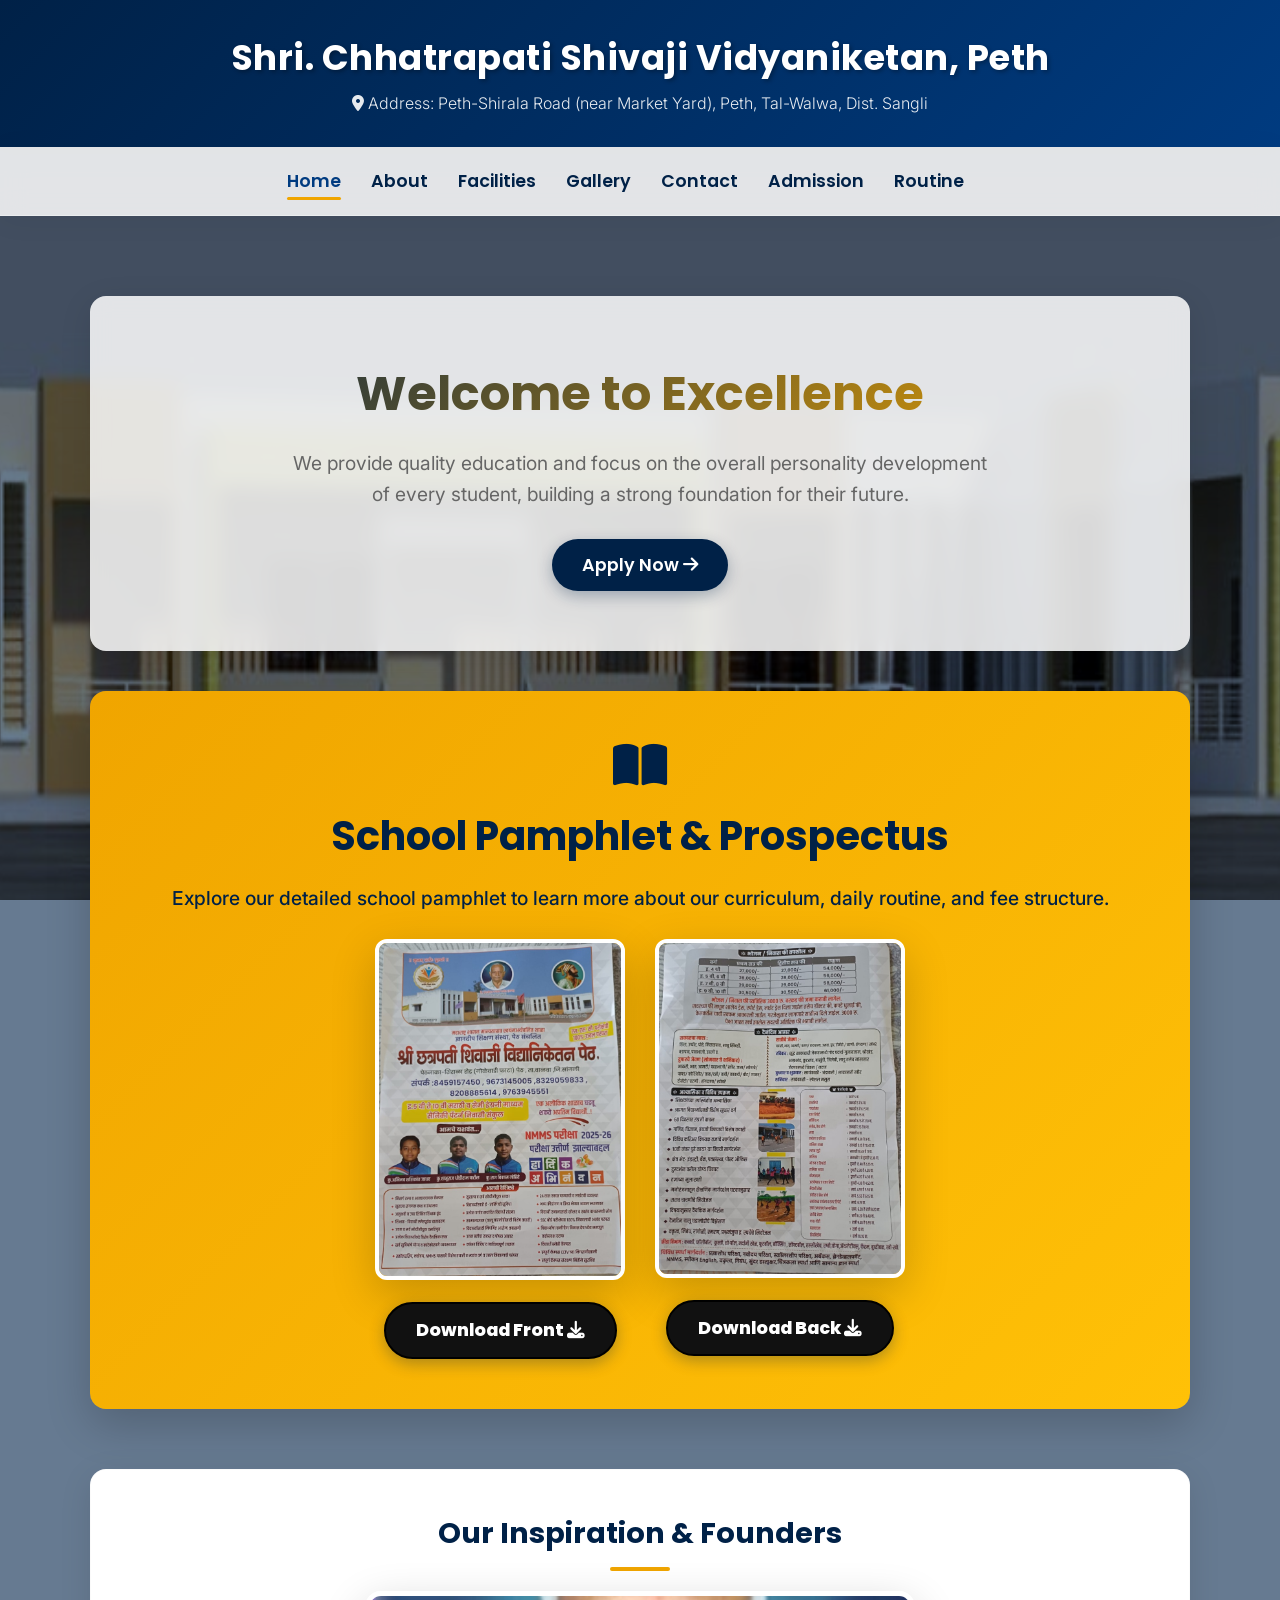
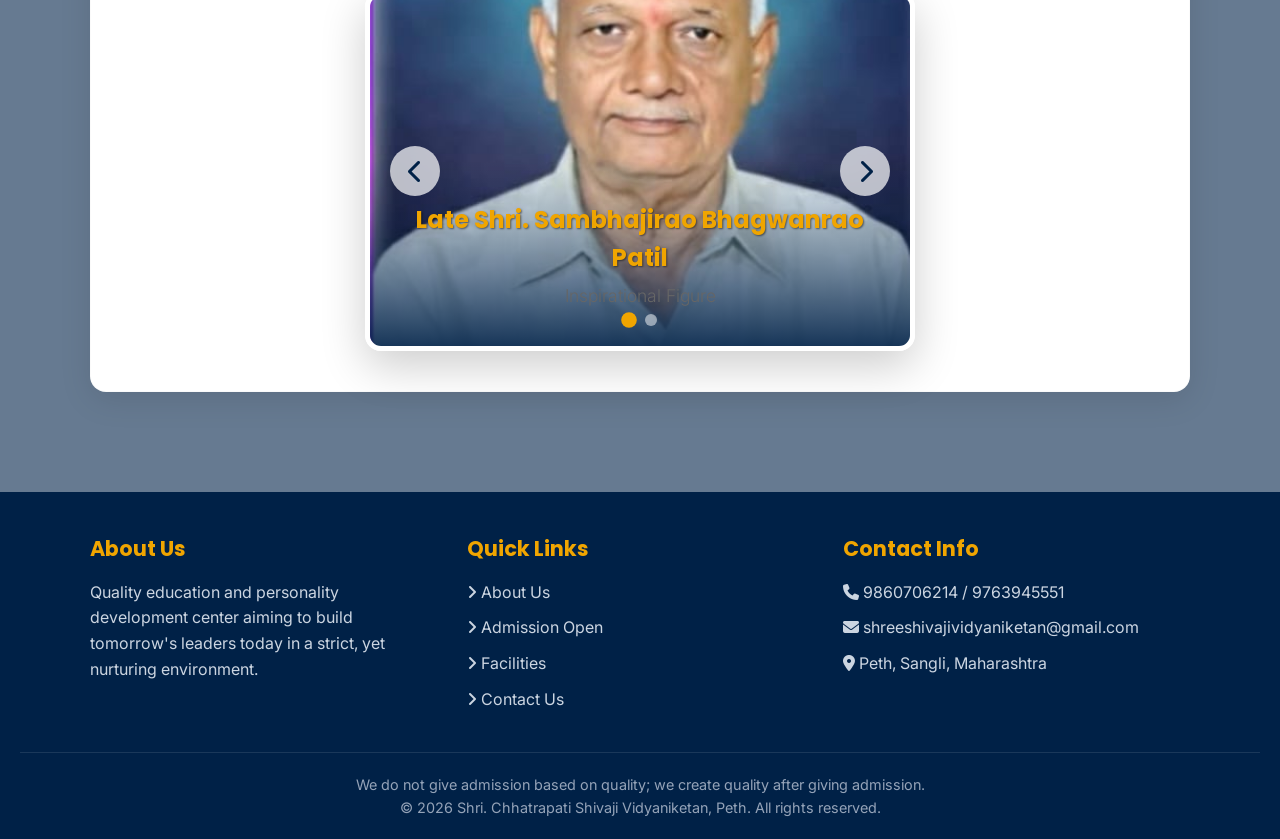
==== index.html @ 99a565bc "Initial commit Created from https://vercel.com/new" ====
<!DOCTYPE html>
<html lang="en">
<head>
    <meta charset="UTF-8">
    <meta name="viewport" content="width=device-width, initial-scale=1.0">
    <title>School Website - Shri. Chhatrapati Shivaji Vidyaniketan</title>
    <!-- FontAwesome for Icons -->
    <link rel="stylesheet" href="https://cdnjs.cloudflare.com/ajax/libs/font-awesome/6.4.0/css/all.min.css">
    <link rel="stylesheet" href="style.css">
</head>

<body>
    <!-- Main Header Area -->
    <header class="main-header">
        <div class="container" style="padding: 10px 0;">
            <h1>Shri. Chhatrapati Shivaji Vidyaniketan, Peth</h1>
            <p><i class="fas fa-map-marker-alt"></i> Address: Peth-Shirala Road (near Market Yard), Peth, Tal-Walwa, Dist. Sangli</p>
        </div>
    </header>

    <!-- Sticky Glassmorphism Navigation -->
    <nav>
        <div class="nav-container container" style="padding: 0; align-items: center;">
            <a href="index.html" class="active">Home</a>
            <a href="about.html">About</a>
            <a href="facilities.html">Facilities</a>
            <a href="gallery.html">Gallery</a>
            <a href="contact.html">Contact</a>
            <a href="admission.html">Admission</a>
            <a href="routine.html">Routine</a>
            
            <!-- Google Translate Widget -->
            <div id="google_translate_element" style="margin-top: 5px;"></div>
        </div>
    </nav>

    <div class="container fade-in">
        
        <!-- Hero Section -->
        <div class="hero">
            <h2>Welcome to Excellence</h2>
            <p>We provide quality education and focus on the overall personality development of every student, building a strong foundation for their future.</p>
            <a href="admission.html" class="btn">Apply Now <i class="fas fa-arrow-right"></i></a>
        </div>

        <!-- Pamphlet Section -->
        <section class="pamphlet-section">
            <i class="fas fa-book-open" style="font-size: 3rem; margin-bottom: 15px;"></i>
            <h2>School Pamphlet & Prospectus</h2>
            <p>Explore our detailed school pamphlet to learn more about our curriculum, daily routine, and fee structure.</p>
            
            <div style="display: flex; flex-wrap: wrap; gap: 30px; justify-content: center; margin-top: 20px;">
                <div style="text-align: center;">
                    <img src="pamphlet-front.jpg" alt="Pamphlet Front" style="max-width: 100%; width: 250px; border-radius: 12px; box-shadow: var(--shadow-hover); border: 4px solid var(--white);">
                    <br>
                    <a href="pamphlet-front.jpg" download class="btn" style="margin-top: 15px; background-color: #111; color: #fff; font-weight: 800; border: 2px solid #000;">Download Front <i class="fas fa-download"></i></a>
                </div>
                <div style="text-align: center;">
                    <img src="pamphlet-back.jpg" alt="Pamphlet Back" style="max-width: 100%; width: 250px; border-radius: 12px; box-shadow: var(--shadow-hover); border: 4px solid var(--white);">
                    <br>
                    <a href="pamphlet-back.jpg" download class="btn" style="margin-top: 15px; background-color: #111; color: #fff; font-weight: 800; border: 2px solid #000;">Download Back <i class="fas fa-download"></i></a>
                </div>
            </div>
        </section>

        <!-- Inspirational Slider Section -->
        <section class="hero-slider card">
            <h2 class="section-title">Our Inspiration & Founders</h2>

            <div class="slider-container" id="slider">
                <div class="slides">
                    <div class="slide">
                        <img src="Inspirational_figure.jpeg" alt="Inspirational Figure">
                        <div class="slide-content">
                            <h3>Late Shri. Sambhajirao Bhagwanrao Patil</h3>
                            <p>Inspirational Figure</p>
                        </div>
                    </div>
                    <div class="slide">
                        <img src="chairman.jpeg" alt="Chairman">
                        <div class="slide-content">
                            <h3>Shri. Jayant Sambhajirao Patil</h3>
                            <p>Founder & Chairman</p>
                        </div>
                    </div>
                </div>

                <!-- Navigation Elements -->
                <button class="slider-btn prev" id="prevBtn"><i class="fas fa-chevron-left"></i></button>
                <button class="slider-btn next" id="nextBtn"><i class="fas fa-chevron-right"></i></button>

                <!-- Dots filled by JS -->
                <div class="dots-container" id="dotsContainer"></div>
            </div>
        </section>

    </div>

    <!-- Enhanced Footer -->
    <footer>
        <div class="footer-content">
            <div class="footer-section">
                <h3>About Us</h3>
                <p>Quality education and personality development center aiming to build tomorrow's leaders today in a strict, yet nurturing environment.</p>
            </div>
            <div class="footer-section">
                <h3>Quick Links</h3>
                <a href="about.html"><i class="fas fa-angle-right"></i> About Us</a>
                <a href="admission.html"><i class="fas fa-angle-right"></i> Admission Open</a>
                <a href="facilities.html"><i class="fas fa-angle-right"></i> Facilities</a>
                <a href="contact.html"><i class="fas fa-angle-right"></i> Contact Us</a>
            </div>
            <div class="footer-section">
                <h3>Contact Info</h3>
                <p><i class="fas fa-phone"></i> 9860706214 / 9763945551</p>
                <p><i class="fas fa-envelope"></i> shreeshivajividyaniketan@gmail.com</p>
                <p><i class="fas fa-map-marker-alt"></i> Peth, Sangli, Maharashtra</p>
            </div>
        </div>
        <div class="footer-bottom">
            <p>We do not give admission based on quality; we create quality after giving admission. <br> &copy; 2026 Shri. Chhatrapati Shivaji Vidyaniketan, Peth. All rights reserved.</p>
        </div>
    </footer>

    <!-- Robust Javascript -->
    <script>
        document.addEventListener("DOMContentLoaded", () => {
            // Slider Logic
            const slidesContainer = document.querySelector(".slides");
            const slides = document.querySelectorAll(".slide");
            const prevBtn = document.getElementById("prevBtn");
            const nextBtn = document.getElementById("nextBtn");
            const dotsContainer = document.getElementById("dotsContainer");
            
            let index = 0;
            const totalSlides = slides.length;
            let autoSlideInterval;

            // Generate dots dynamically
            slides.forEach((_, i) => {
                const dot = document.createElement("div");
                dot.classList.add("dot");
                if (i === 0) dot.classList.add("active");
                dot.addEventListener("click", () => goToSlide(i));
                dotsContainer.appendChild(dot);
            });

            const dots = document.querySelectorAll(".dot");

            function updateSlide() {
                slidesContainer.style.transform = `translateX(-${index * 100}%)`;
                dots.forEach(dot => dot.classList.remove("active"));
                if(dots[index]) dots[index].classList.add("active");
            }

            function nextSlide() {
                index = (index < totalSlides - 1) ? index + 1 : 0;
                updateSlide();
                resetAutoplay();
            }

            function prevSlide() {
                index = (index > 0) ? index - 1 : totalSlides - 1;
                updateSlide();
                resetAutoplay();
            }

            function goToSlide(i) {
                index = i;
                updateSlide();
                resetAutoplay();
            }

            function resetAutoplay() {
                clearInterval(autoSlideInterval);
                autoSlideInterval = setInterval(nextSlide, 5000); // 5 seconds autoplay
            }

            // Events
            if (nextBtn) nextBtn.addEventListener("click", nextSlide);
            if (prevBtn) prevBtn.addEventListener("click", prevSlide);

            // Swipe support for mobile
            let startX = 0;
            const slider = document.getElementById("slider");
            if (slider) {
                slider.addEventListener("touchstart", (e) => startX = e.touches[0].clientX);
                slider.addEventListener("touchend", (e) => {
                    let endX = e.changedTouches[0].clientX;
                    if (startX > endX + 50) nextSlide();
                    else if (startX < endX - 50) prevSlide();
                    resetAutoplay();
                });
            }

            // Start autoplay
            resetAutoplay();

            // Set dynamic background image if specified
            const root = document.documentElement;
            // The background image path can be updated right in the CSS variables later.
        });
    </script>
    
    <!-- Google Translate Script Setup -->
    <script type="text/javascript">
        function googleTranslateElementInit() {
            new google.translate.TranslateElement({
                pageLanguage: 'en',
                includedLanguages: 'en,mr,hi', // English, Marathi, and Hindi
                layout: google.translate.TranslateElement.InlineLayout.SIMPLE,
                autoDisplay: false
            }, 'google_translate_element');
        }
    </script>
    <script type="text/javascript" src="https://translate.google.com/translate_a/element.js?cb=googleTranslateElementInit"></script>
</body>
</html>
---- style.css ----
@import url('https://fonts.googleapis.com/css2?family=Inter:wght@300;400;500;600&family=Poppins:wght@400;500;600;700;800&display=swap');

/* ========================= */
/* CSS VARIABLES & THEMING */
/* ========================= */
:root {
    --primary: #002147;
    --primary-light: #003b80;
    --secondary: #f0a500;
    --secondary-hover: #ffb81c;
    --bg-color: #f8f9fa;
    --text-main: #333333;
    --text-muted: #666666;
    --white: #ffffff;
    --glass-bg: rgba(255, 255, 255, 0.85);
    --glass-border: rgba(255, 255, 255, 0.3);
    --shadow-soft: 0 8px 32px rgba(0, 0, 0, 0.1);
    --shadow-hover: 0 15px 45px rgba(0, 0, 0, 0.2);
    --transition: all 0.4s cubic-bezier(0.25, 0.8, 0.25, 1);
    --border-radius: 16px;
    --bg-image: url('background.png'); /* The uploaded background image */
}

/* ========================= */
/* RESET & GENERAL */
/* ========================= */
* {
    margin: 0;
    padding: 0;
    box-sizing: border-box;
}

html {
    scroll-behavior: smooth;
}

body {
    font-family: 'Inter', sans-serif;
    color: var(--text-main);
    background-color: var(--bg-color);
    line-height: 1.6;
    min-height: 100vh;
    display: flex;
    flex-direction: column;
    position: relative;
    background-image: var(--bg-image);
    background-size: cover;
    background-position: center;
    background-attachment: fixed;
    background-blend-mode: multiply;
    background-color: rgba(0, 33, 71, 0.6); /* Elegant dark navy overlay */
}

h1, h2, h3, h4, h5, h6 {
    font-family: 'Poppins', sans-serif;
    font-weight: 700;
    color: var(--primary);
}

a {
    text-decoration: none;
    color: inherit;
}

ul {
    list-style: none;
}

img {
    max-width: 100%;
    height: auto;
}

/* ========================= */
/* HEADER & NAVIGATION */
/* ========================= */
.main-header {
    background: linear-gradient(135deg, var(--primary), var(--primary-light));
    color: var(--white);
    padding: 20px 0;
    text-align: center;
    box-shadow: 0 4px 20px rgba(0,0,0,0.15);
    position: relative;
    z-index: 100;
}

.main-header h1 {
    color: var(--white);
    font-size: 2.2rem;
    margin-bottom: 5px;
    letter-spacing: 0.5px;
    text-shadow: 2px 2px 4px rgba(0,0,0,0.3);
}

.main-header p {
    font-size: 1rem;
    opacity: 0.9;
    font-weight: 300;
}

nav {
    background: var(--glass-bg);
    backdrop-filter: blur(12px);
    -webkit-backdrop-filter: blur(12px);
    border-bottom: 1px solid var(--glass-border);
    padding: 15px 0;
    position: sticky;
    top: 0;
    z-index: 1000;
    box-shadow: 0 4px 30px rgba(0, 0, 0, 0.05);
}

.nav-container {
    display: flex;
    justify-content: center;
    flex-wrap: wrap;
    gap: 30px;
}

nav a {
    font-family: 'Poppins', sans-serif;
    font-weight: 600;
    color: var(--primary);
    font-size: 1.1rem;
    position: relative;
    padding: 5px 0;
    transition: var(--transition);
}

nav a::after {
    content: '';
    position: absolute;
    bottom: 0;
    left: 0;
    width: 0%;
    height: 3px;
    background-color: var(--secondary);
    transition: var(--transition);
    border-radius: 2px;
}

nav a:hover, nav a.active {
    color: var(--primary-light);
}

nav a:hover::after, nav a.active::after {
    width: 100%;
}

/* ========================= */
/* LAYOUT UTILITIES */
/* ========================= */
.container {
    width: 90%;
    max-width: 1100px;
    margin: 0 auto;
    padding: 40px 0;
    flex: 1;
}

.section-title {
    text-align: center;
    font-size: 2.5rem;
    margin-bottom: 40px;
    position: relative;
    padding-bottom: 15px;
}

.section-title::after {
    content: '';
    position: absolute;
    bottom: 0;
    left: 50%;
    transform: translateX(-50%);
    width: 60px;
    height: 4px;
    background: var(--secondary);
    border-radius: 2px;
}

/* ========================= */
/* CARDS & CONTAINERS */
/* ========================= */
.card {
    background: var(--white);
    padding: 40px;
    border-radius: var(--border-radius);
    box-shadow: var(--shadow-soft);
    margin-bottom: 40px;
    transition: var(--transition);
    border: 1px solid rgba(0,0,0,0.02);
}

.card:hover {
    transform: translateY(-8px);
    box-shadow: var(--shadow-hover);
}

.card h2 {
    font-size: 1.8rem;
    margin-bottom: 20px;
    color: var(--primary);
}

.card p {
    font-size: 1.1rem;
    color: var(--text-muted);
    margin-bottom: 15px;
}

/* ========================= */
/* HERO SECTION */
/* ========================= */
.hero {
    text-align: center;
    padding: 60px 20px;
    background: var(--glass-bg);
    border-radius: var(--border-radius);
    box-shadow: var(--shadow-soft);
    backdrop-filter: blur(10px);
    margin-top: 40px;
    margin-bottom: 40px;
}

.hero h2 {
    font-size: 3rem;
    margin-bottom: 15px;
    background: linear-gradient(135deg, var(--primary), var(--secondary));
    -webkit-background-clip: text;
    -webkit-text-fill-color: transparent;
}

.hero p {
    font-size: 1.2rem;
    color: var(--text-muted);
    max-width: 700px;
    margin: 0 auto 30px;
}

/* ========================= */
/* PAMPHLET & BANNER SECTION */
/* ========================= */
.pamphlet-section {
    background: linear-gradient(135deg, var(--secondary), #ffc107);
    padding: 50px 20px;
    border-radius: var(--border-radius);
    text-align: center;
    margin: 40px 0;
    box-shadow: var(--shadow-hover);
    color: var(--primary);
    position: relative;
    overflow: hidden;
}

.pamphlet-section h2 {
    color: var(--primary);
    font-size: 2.5rem;
    margin-bottom: 15px;
    position: relative;
    z-index: 2;
}

.pamphlet-section p {
    font-size: 1.2rem;
    margin-bottom: 25px;
    font-weight: 500;
    position: relative;
    z-index: 2;
}

.btn {
    display: inline-block;
    padding: 12px 30px;
    background: var(--primary);
    color: var(--white);
    font-family: 'Poppins', sans-serif;
    font-weight: 600;
    border-radius: 30px;
    font-size: 1.1rem;
    transition: var(--transition);
    box-shadow: 0 5px 15px rgba(0, 33, 71, 0.3);
    position: relative;
    z-index: 2;
}

.btn:hover {
    background: var(--primary-light);
    transform: translateY(-3px);
    box-shadow: 0 8px 20px rgba(0, 33, 71, 0.4);
    color: white;
}

/* ========================= */
/* MODERN SLIDER */
/* ========================= */
.hero-slider {
    margin: 60px 0;
}

.slider-container {
    position: relative;
    max-width: 550px; /* Reduced from 800px to make images medium */
    margin: 0 auto;
    overflow: hidden;
    border-radius: var(--border-radius);
    box-shadow: var(--shadow-hover);
    border: 5px solid var(--white);
}

.slides {
    display: flex;
    transition: transform 0.6s cubic-bezier(0.25, 0.8, 0.25, 1);
}

.slide {
    min-width: 100%;
    position: relative;
}

.slide img {
    width: 100%;
    height: 350px; /* Reduced from 450px to fit medium size */
    object-fit: cover;
    display: block;
}

.slide-content {
    position: absolute;
    bottom: 0;
    left: 0;
    width: 100%;
    background: linear-gradient(to top, rgba(0,33,71,0.9), transparent);
    padding: 40px 20px 20px;
    color: var(--white);
    text-align: center;
}

.slide-content h3 {
    color: var(--secondary);
    font-size: 1.5rem;
    margin-bottom: 5px;
    text-shadow: 1px 1px 2px rgba(0,0,0,0.5);
}

.slide-content p {
    font-size: 1.1rem;
    font-weight: 300;
}

.slider-btn {
    position: absolute;
    top: 50%;
    transform: translateY(-50%);
    background: rgba(255, 255, 255, 0.7);
    color: var(--primary);
    border: none;
    width: 50px;
    height: 50px;
    border-radius: 50%;
    font-size: 24px;
    cursor: pointer;
    transition: var(--transition);
    display: flex;
    align-items: center;
    justify-content: center;
    backdrop-filter: blur(5px);
    z-index: 10;
}

.slider-btn:hover {
    background: var(--white);
    color: var(--secondary);
    transform: translateY(-50%) scale(1.1);
}

.prev { left: 20px; }
.next { right: 20px; }

/* Slider Dots */
.dots-container {
    position: absolute;
    bottom: 20px;
    left: 50%;
    transform: translateX(-50%);
    display: flex;
    gap: 10px;
    z-index: 10;
}

.dot {
    width: 12px;
    height: 12px;
    border-radius: 50%;
    background: rgba(255,255,255,0.5);
    cursor: pointer;
    transition: var(--transition);
}

.dot.active {
    background: var(--secondary);
    transform: scale(1.3);
}

/* ========================= */
/* ABOUT AND TEXT SECTIONS */
/* ========================= */
.about-container {
    display: flex;
    gap: 40px;
    align-items: center;
}

.image-section {
    flex: 0 0 40%;
}

.image-section img {
    border-radius: var(--border-radius);
    box-shadow: var(--shadow-hover);
    border: 4px solid var(--white);
}

.text-section {
    flex: 1;
}

.text-section p {
    margin-bottom: 15px;
    font-size: 1.1rem;
    color: var(--text-muted);
    text-align: justify;
}

.text-section strong {
    color: var(--primary);
}

/* ========================= */
/* TABLES & LISTS */
/* ========================= */
table {
    width: 100%;
    border-collapse: separate;
    border-spacing: 0;
    margin: 30px 0;
    border-radius: 12px;
    overflow: hidden;
    box-shadow: var(--shadow-soft);
}

th, td {
    padding: 15px 20px;
    text-align: left;
    border-bottom: 1px solid #e0e0e0;
}

th {
    background-color: var(--primary);
    color: var(--white);
    font-family: 'Poppins', sans-serif;
    font-weight: 600;
    text-transform: uppercase;
    font-size: 0.9rem;
    letter-spacing: 0.5px;
}

tr:last-child td {
    border-bottom: none;
}

tr:nth-child(even) {
    background-color: #f8fcfd;
}

tr:hover {
    background-color: #f1f8ff;
}

.styled-list {
    margin: 20px 0 20px 20px;
}

.styled-list li {
    position: relative;
    padding-left: 30px;
    margin-bottom: 15px;
    font-size: 1.1rem;
    color: var(--text-muted);
}

.styled-list li::before {
    content: '✓';
    position: absolute;
    left: 0;
    top: 2px;
    color: var(--secondary);
    font-weight: bold;
    font-size: 1.2rem;
}

/* ========================= */
/* FOOTER */
/* ========================= */
footer {
    background: var(--primary);
    color: var(--white);
    padding: 40px 20px 20px;
    text-align: center;
    margin-top: auto;
}

.footer-content {
    max-width: 1100px;
    margin: 0 auto;
    display: flex;
    flex-wrap: wrap;
    justify-content: space-between;
    gap: 30px;
    margin-bottom: 30px;
    text-align: left;
}

.footer-section {
    flex: 1;
    min-width: 250px;
}

.footer-section h3 {
    color: var(--secondary);
    margin-bottom: 15px;
    font-size: 1.3rem;
}

.footer-section p, .footer-section a {
    color: #cbd5e1;
    font-size: 1rem;
    margin-bottom: 10px;
    display: block;
    transition: var(--transition);
}

.footer-section a:hover {
    color: var(--white);
    padding-left: 5px;
}

.footer-bottom {
    border-top: 1px solid rgba(255,255,255,0.1);
    padding-top: 20px;
    font-size: 0.9rem;
    color: #94a3b8;
}

/* ========================= */
/* UTILITY CLASSES & FIXES */
/* ========================= */
.fade-in {
    animation: fadeIn 1s ease-in-out;
}

@keyframes fadeIn {
    from { opacity: 0; transform: translateY(20px); }
    to { opacity: 1; transform: translateY(0); }
}

/* Maps Container */
.map-container {
    border-radius: var(--border-radius);
    overflow: hidden;
    box-shadow: var(--shadow-soft);
    margin-top: 20px;
}

/* ========================= */
/* RESPONSIVE DESIGN */
/* ========================= */
@media (max-width: 768px) {
    .main-header h1 {
        font-size: 1.6rem;
    }
    
    .nav-container {
        gap: 15px;
    }
    
    nav a {
        font-size: 1rem;
    }
    
    .hero h2 {
        font-size: 2.2rem;
    }
    
    .about-container {
        flex-direction: column;
    }
    
    .slide img {
        height: 300px;
    }
    
    .card {
        padding: 25px;
    }
    
    .footer-content {
        flex-direction: column;
        text-align: center;
    }
    
    .footer-section a:hover {
        padding-left: 0;
        transform: translateY(-2px);
    }
}
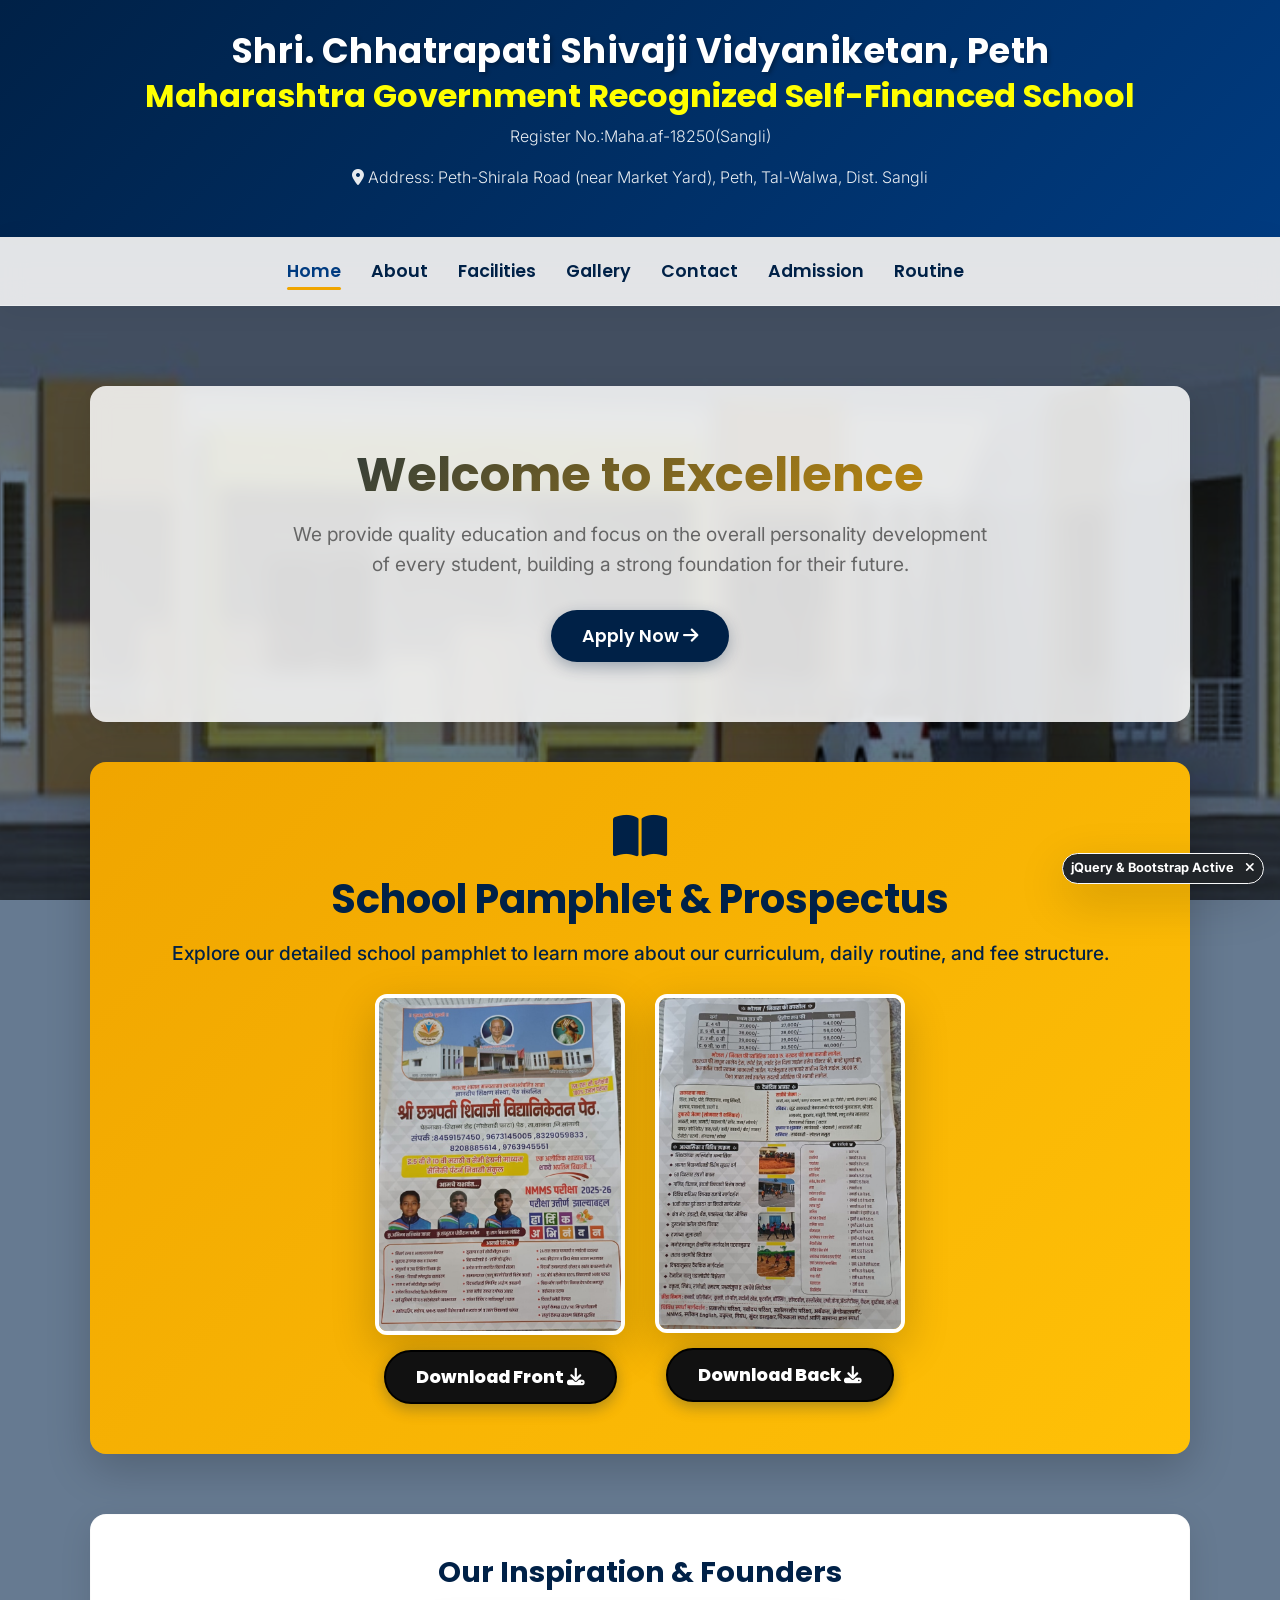
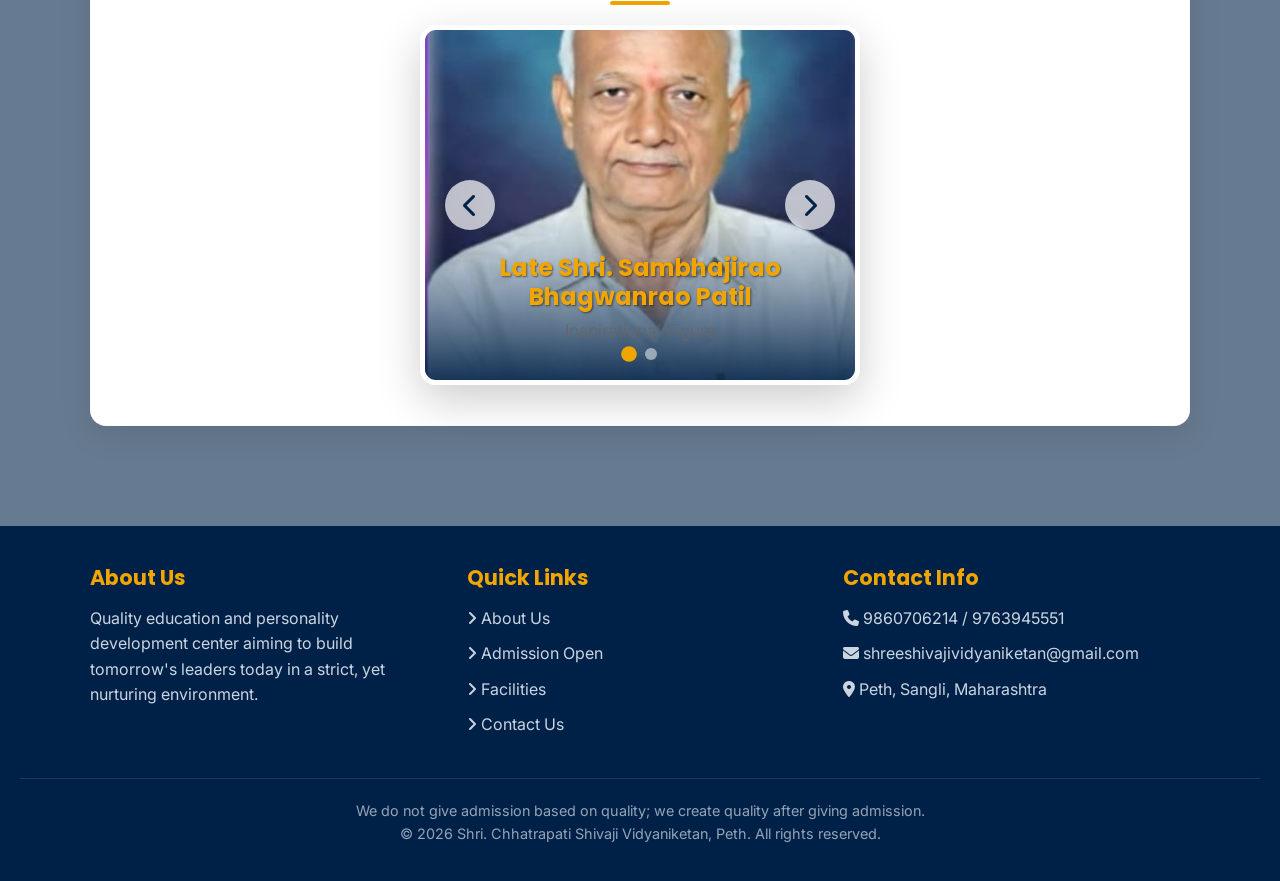
==== commit 053bf872: "Update index.html" ====
--- a/index.html
+++ b/index.html
@@ -1,9 +1,12 @@
 <!DOCTYPE html>
 <html lang="en">
+
 <head>
     <meta charset="UTF-8">
     <meta name="viewport" content="width=device-width, initial-scale=1.0">
     <title>School Website - Shri. Chhatrapati Shivaji Vidyaniketan</title>
+    <!-- Bootstrap CSS -->
+    <link href="https://cdn.jsdelivr.net/npm/bootstrap@5.3.0/dist/css/bootstrap.min.css" rel="stylesheet">
     <!-- FontAwesome for Icons -->
     <link rel="stylesheet" href="https://cdnjs.cloudflare.com/ajax/libs/font-awesome/6.4.0/css/all.min.css">
     <link rel="stylesheet" href="style.css">
@@ -14,7 +17,10 @@
     <header class="main-header">
         <div class="container" style="padding: 10px 0;">
             <h1>Shri. Chhatrapati Shivaji Vidyaniketan, Peth</h1>
-            <p><i class="fas fa-map-marker-alt"></i> Address: Peth-Shirala Road (near Market Yard), Peth, Tal-Walwa, Dist. Sangli</p>
+            <h2 style="color:yellow">Maharashtra Government Recognized Self-Financed School</h2>
+            <p>Register No.:Maha.af-18250(Sangli)</p>
+            <p><i class="fas fa-map-marker-alt"></i> Address: Peth-Shirala Road (near Market Yard), Peth, Tal-Walwa,
+                Dist. Sangli</p>
         </div>
     </header>
 
@@ -28,18 +34,19 @@
             <a href="contact.html">Contact</a>
             <a href="admission.html">Admission</a>
             <a href="routine.html">Routine</a>
-            
+
             <!-- Google Translate Widget -->
             <div id="google_translate_element" style="margin-top: 5px;"></div>
         </div>
     </nav>
 
     <div class="container fade-in">
-        
+
         <!-- Hero Section -->
         <div class="hero">
             <h2>Welcome to Excellence</h2>
-            <p>We provide quality education and focus on the overall personality development of every student, building a strong foundation for their future.</p>
+            <p>We provide quality education and focus on the overall personality development of every student, building
+                a strong foundation for their future.</p>
             <a href="admission.html" class="btn">Apply Now <i class="fas fa-arrow-right"></i></a>
         </div>
 
@@ -47,18 +54,25 @@
         <section class="pamphlet-section">
             <i class="fas fa-book-open" style="font-size: 3rem; margin-bottom: 15px;"></i>
             <h2>School Pamphlet & Prospectus</h2>
-            <p>Explore our detailed school pamphlet to learn more about our curriculum, daily routine, and fee structure.</p>
-            
+            <p>Explore our detailed school pamphlet to learn more about our curriculum, daily routine, and fee
+                structure.</p>
+
             <div style="display: flex; flex-wrap: wrap; gap: 30px; justify-content: center; margin-top: 20px;">
                 <div style="text-align: center;">
-                    <img src="pamphlet-front.jpg" alt="Pamphlet Front" style="max-width: 100%; width: 250px; border-radius: 12px; box-shadow: var(--shadow-hover); border: 4px solid var(--white);">
+                    <img src="pamphlet-front.jpg" alt="Pamphlet Front"
+                        style="max-width: 100%; width: 250px; border-radius: 12px; box-shadow: var(--shadow-hover); border: 4px solid var(--white);">
                     <br>
-                    <a href="pamphlet-front.jpg" download class="btn" style="margin-top: 15px; background-color: #111; color: #fff; font-weight: 800; border: 2px solid #000;">Download Front <i class="fas fa-download"></i></a>
+                    <a href="pamphlet-front.jpg" download class="btn"
+                        style="margin-top: 15px; background-color: #111; color: #fff; font-weight: 800; border: 2px solid #000;">Download
+                        Front <i class="fas fa-download"></i></a>
                 </div>
                 <div style="text-align: center;">
-                    <img src="pamphlet-back.jpg" alt="Pamphlet Back" style="max-width: 100%; width: 250px; border-radius: 12px; box-shadow: var(--shadow-hover); border: 4px solid var(--white);">
+                    <img src="pamphlet-back.jpg" alt="Pamphlet Back"
+                        style="max-width: 100%; width: 250px; border-radius: 12px; box-shadow: var(--shadow-hover); border: 4px solid var(--white);">
                     <br>
-                    <a href="pamphlet-back.jpg" download class="btn" style="margin-top: 15px; background-color: #111; color: #fff; font-weight: 800; border: 2px solid #000;">Download Back <i class="fas fa-download"></i></a>
+                    <a href="pamphlet-back.jpg" download class="btn"
+                        style="margin-top: 15px; background-color: #111; color: #fff; font-weight: 800; border: 2px solid #000;">Download
+                        Back <i class="fas fa-download"></i></a>
                 </div>
             </div>
         </section>
@@ -101,7 +115,8 @@
         <div class="footer-content">
             <div class="footer-section">
                 <h3>About Us</h3>
-                <p>Quality education and personality development center aiming to build tomorrow's leaders today in a strict, yet nurturing environment.</p>
+                <p>Quality education and personality development center aiming to build tomorrow's leaders today in a
+                    strict, yet nurturing environment.</p>
             </div>
             <div class="footer-section">
                 <h3>Quick Links</h3>
@@ -118,11 +133,12 @@
             </div>
         </div>
         <div class="footer-bottom">
-            <p>We do not give admission based on quality; we create quality after giving admission. <br> &copy; 2026 Shri. Chhatrapati Shivaji Vidyaniketan, Peth. All rights reserved.</p>
+            <p>We do not give admission based on quality; we create quality after giving admission. <br> &copy; 2026
+                Shri. Chhatrapati Shivaji Vidyaniketan, Peth. All rights reserved.</p>
         </div>
     </footer>
 
-    <!-- Robust Javascript -->
+    <!-- Javascript -->
     <script>
         document.addEventListener("DOMContentLoaded", () => {
             // Slider Logic
@@ -131,7 +147,7 @@
             const prevBtn = document.getElementById("prevBtn");
             const nextBtn = document.getElementById("nextBtn");
             const dotsContainer = document.getElementById("dotsContainer");
-            
+
             let index = 0;
             const totalSlides = slides.length;
             let autoSlideInterval;
@@ -150,7 +166,7 @@
             function updateSlide() {
                 slidesContainer.style.transform = `translateX(-${index * 100}%)`;
                 dots.forEach(dot => dot.classList.remove("active"));
-                if(dots[index]) dots[index].classList.add("active");
+                if (dots[index]) dots[index].classList.add("active");
             }
 
             function nextSlide() {
@@ -201,7 +217,7 @@
             // The background image path can be updated right in the CSS variables later.
         });
     </script>
-    
+
     <!-- Google Translate Script Setup -->
     <script type="text/javascript">
         function googleTranslateElementInit() {
@@ -213,6 +229,28 @@
             }, 'google_translate_element');
         }
     </script>
-    <script type="text/javascript" src="https://translate.google.com/translate_a/element.js?cb=googleTranslateElementInit"></script>
+    <script type="text/javascript"
+        src="https://translate.google.com/translate_a/element.js?cb=googleTranslateElementInit"></script>
+
+    <!-- jQuery & Bootstrap Integration Demonstration -->
+    <script src="https://code.jquery.com/jquery-3.7.0.min.js"></script>
+    <script src="https://cdn.jsdelivr.net/npm/bootstrap@5.3.0/dist/js/bootstrap.bundle.min.js"></script>
+    <script>
+        $(document).ready(function () {
+            // Use jQuery to dynamically inject a small Bootstrap badge
+            var $demoBadge = $('<div class="badge bg-dark position-fixed bottom-0 end-0 m-3 p-2 shadow-lg rounded-pill border border-light" style="z-index: 1050; cursor: pointer; font-size: 0.8rem;">jQuery & Bootstrap Active <i class="fas fa-times ms-2"></i></div>');
+
+            // Append it to body
+            $('body').append($demoBadge);
+
+            // Use jQuery animation to dismiss it when clicked
+            $demoBadge.on('click', function () {
+                $(this).fadeOut(400, function () {
+                    $(this).remove();
+                });
+            });
+        });
+    </script>
 </body>
+
 </html>
